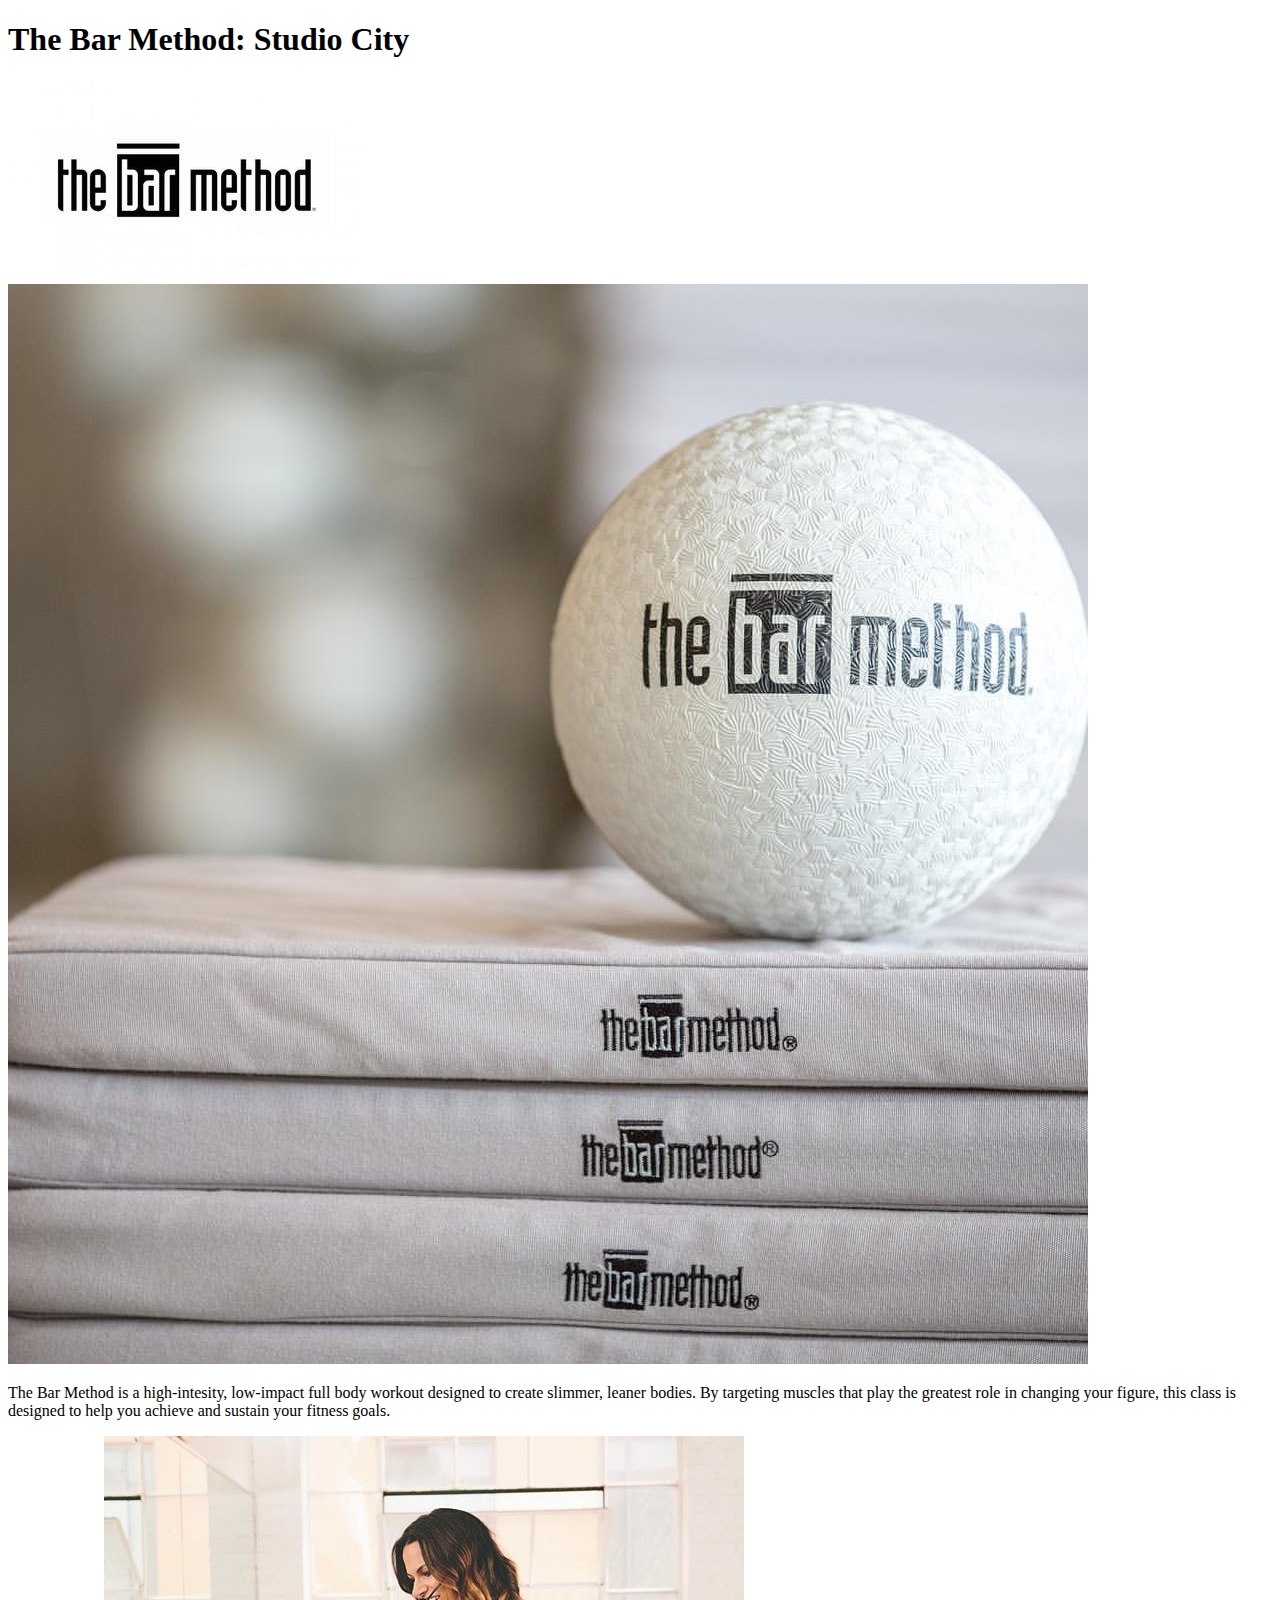
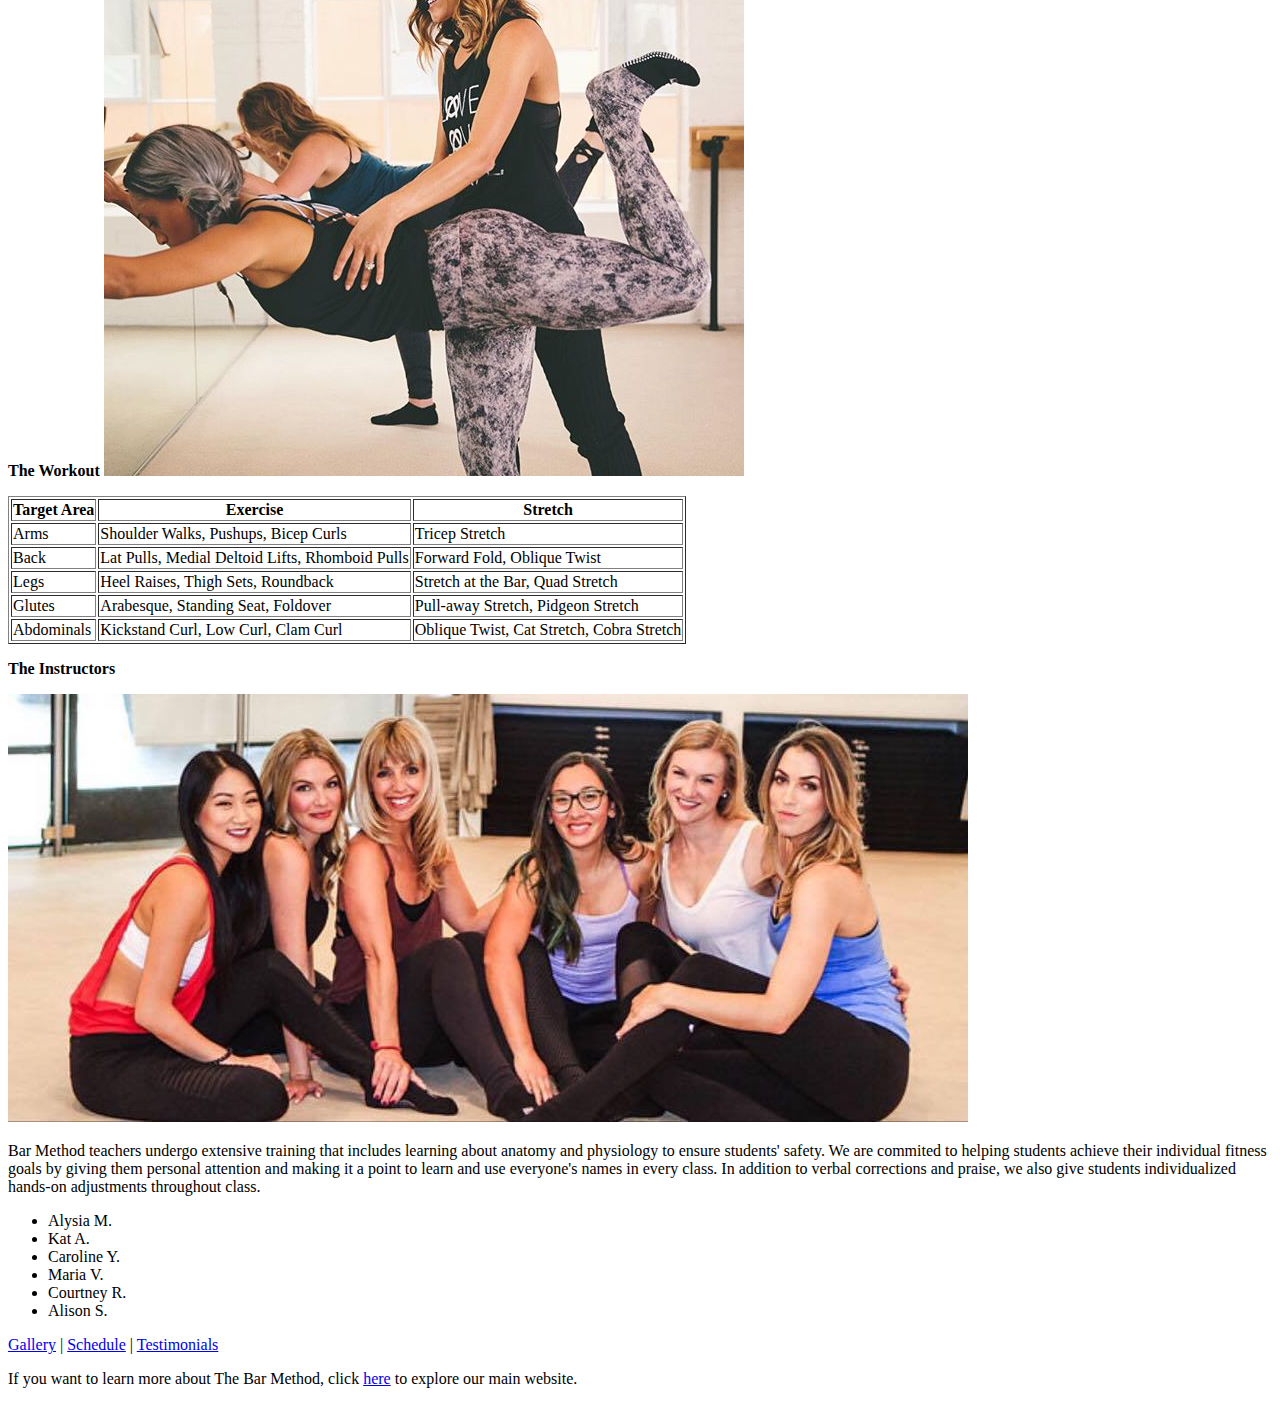
==== index.html @ 4fef4d72 "Add index.html, style.css and images" ====
<!DOCTYPE html>
<html>
<head>
	<title>Bar Method</title>
	<link rel="stylesheet" type="text/css" href="style.css">
</head>
<body>
	<h1>The Bar Method: Studio City</h1>
	<img src="logo.jpg">
	<img src="barprops.jpg">
	<p>The Bar Method is a high-intesity, low-impact full body workout designed to create slimmer, leaner bodies. By targeting muscles that play the greatest role in changing your figure, this class is designed to help you achieve and sustain your fitness goals. </p>
	<div>
		<p><strong>The Workout</strong>
			<img src="foldover.jpg">
			<table border="1">
				<tr>
					<th>Target Area</th>
					<th>Exercise</th>
					<th>Stretch</th>
				</tr>
				<tr>
					<td>Arms</td>
					<td>Shoulder Walks, Pushups, Bicep Curls</td>
					<td>Tricep Stretch</td>
				</tr>
				<tr>
					<td>Back</td>
					<td>Lat Pulls, Medial Deltoid Lifts, Rhomboid Pulls</td>
					<td>Forward Fold, Oblique Twist</td>
				</tr>
				<tr>
					<td>Legs</td>
					<td>Heel Raises, Thigh Sets, Roundback</td>
					<td>Stretch at the Bar, Quad Stretch</td>
				</tr>
				<tr>
					<td>Glutes</td>
					<td>Arabesque, Standing Seat, Foldover</td>
					<td>Pull-away Stretch, Pidgeon Stretch</td>
				<tr>
					<td>Abdominals</td>
					<td>Kickstand Curl, Low Curl, Clam Curl</td>
					<td>Oblique Twist, Cat Stretch, Cobra Stretch</td>
				</tr>
			</table>
	</div>
	<div>
		<p><strong>The Instructors</strong></p>
		<img src="instructors.jpg">
		<p>Bar Method teachers undergo extensive training that includes learning about anatomy and physiology to ensure students' safety. We are commited to helping students achieve their individual fitness goals by giving them personal attention and making it a point to learn and use everyone's names in every class. In addition to verbal corrections and praise, we also give students individualized hands-on adjustments throughout class.</p>
			<ul>
				<li>Alysia M.</li>
				<li>Kat A.</li>
				<li>Caroline Y.</li>
				<li>Maria V.</li>
				<li>Courtney R.</li>
				<li>Alison S.</li>
			</ul>
	</div>
	<nav>
		<a href="gallery.html">Gallery</a>	|
		<a href="schedule.html">Schedule</a>	|
		<a href="testimonials.html">Testimonials</a>	
	</nav>
	<footer>
		<p>If you want to learn more about The Bar Method, click <a href="http://www.barmethod.com">here</a> to explore our main website.</p>
	</footer>
</body>
</html>
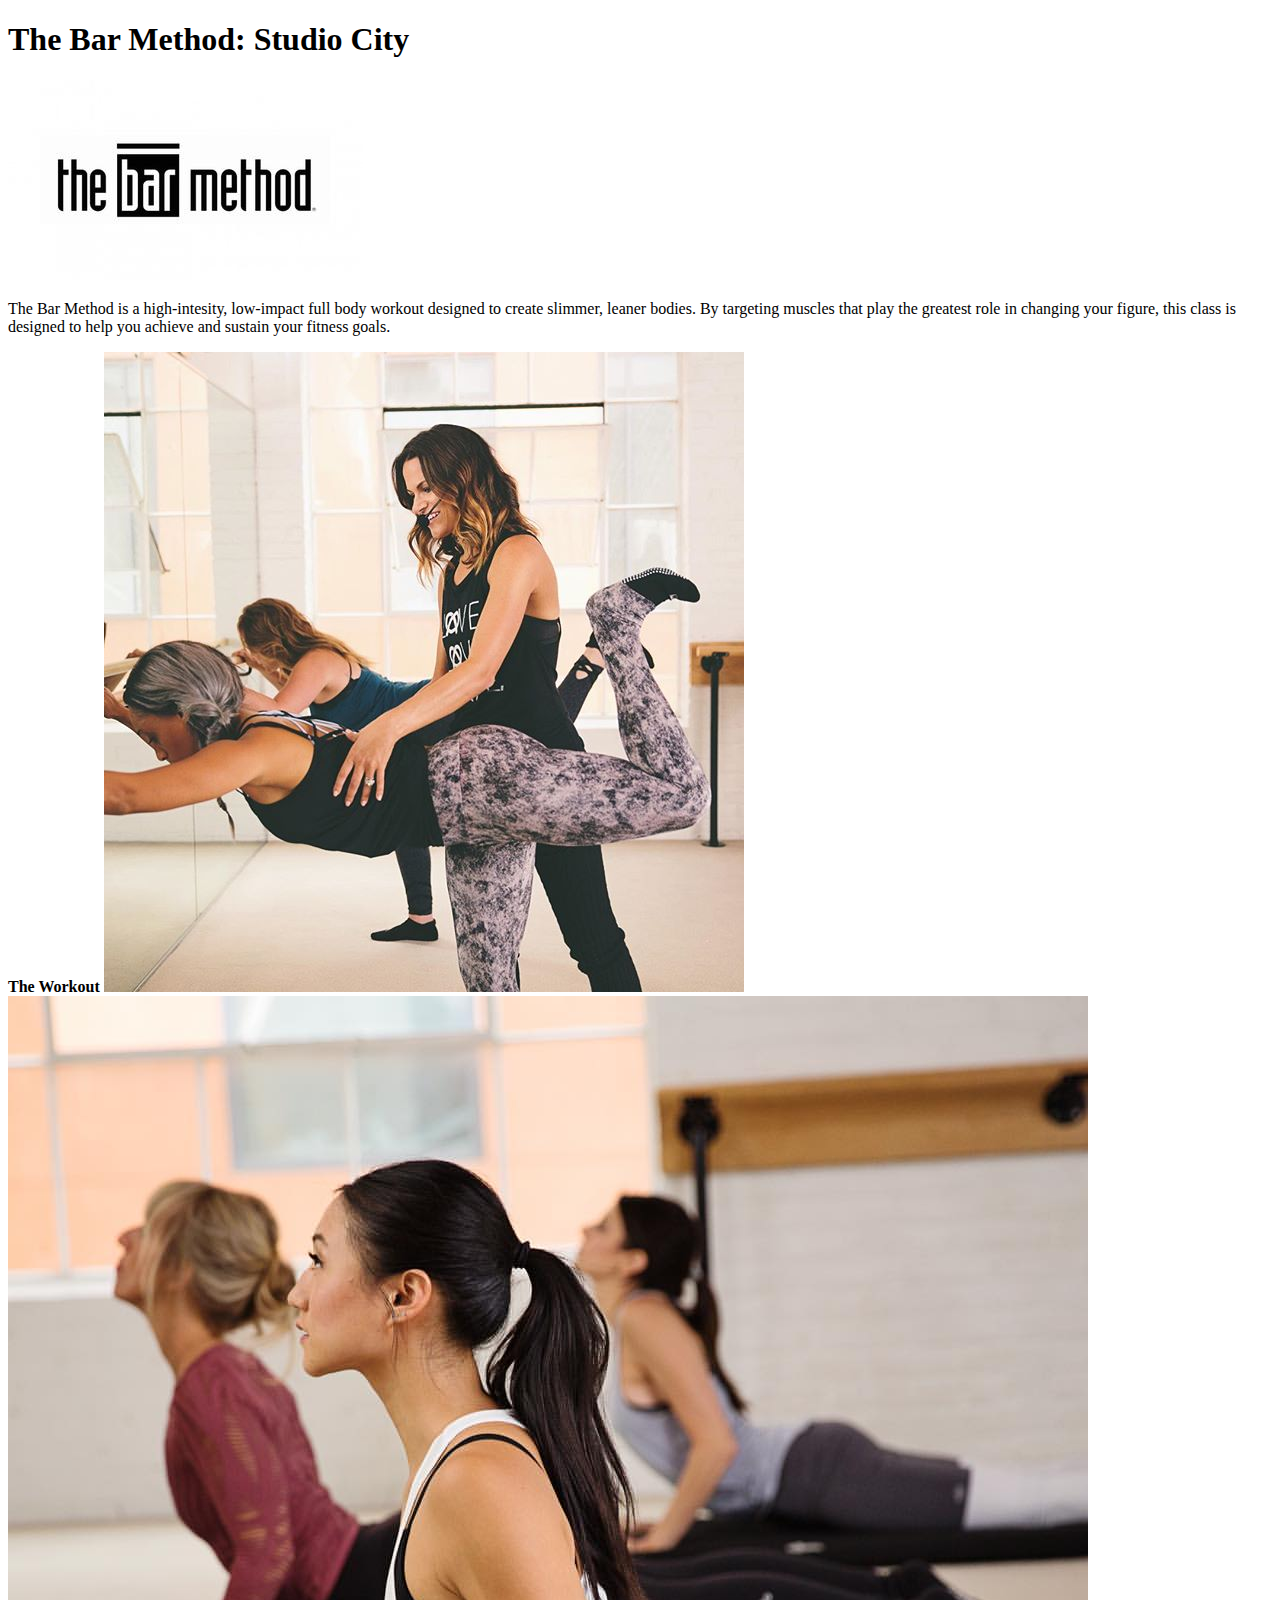
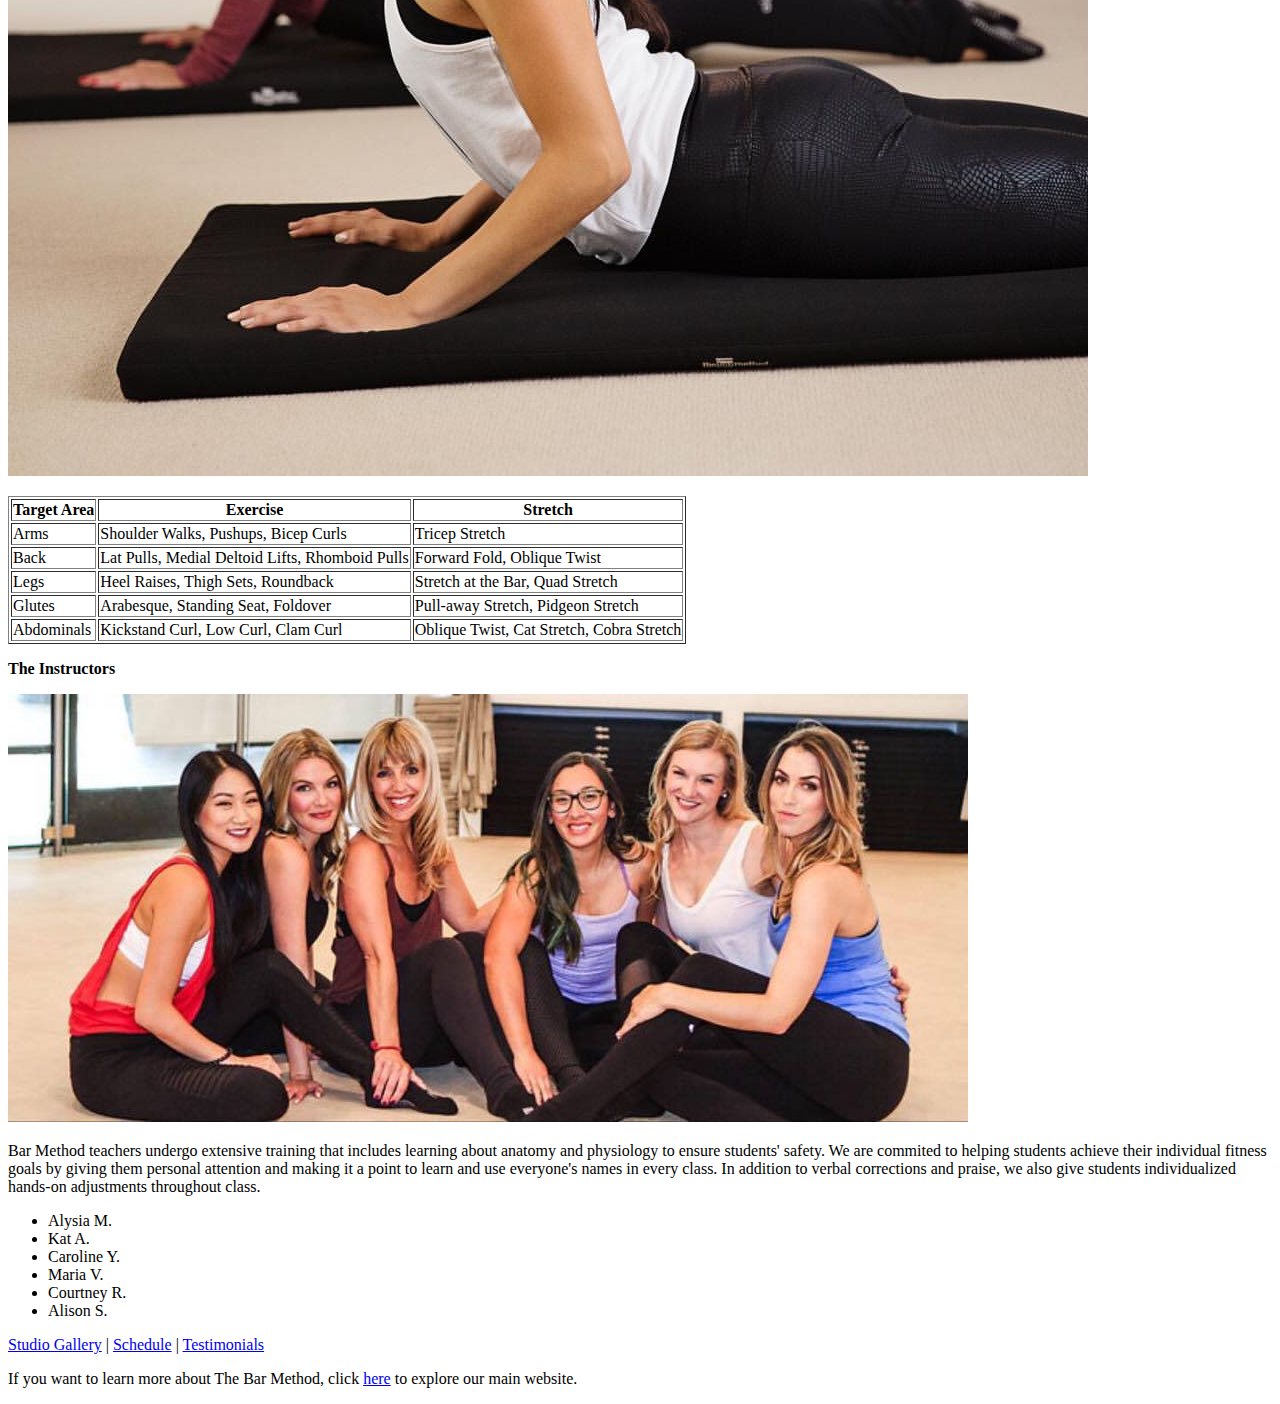
==== commit 7be5d8cb: "Update index.html, add gallery.html, add more images" ====
--- a/index.html
+++ b/index.html
@@ -7,11 +7,11 @@
 <body>
 	<h1>The Bar Method: Studio City</h1>
 	<img src="logo.jpg">
-	<img src="barprops.jpg">
 	<p>The Bar Method is a high-intesity, low-impact full body workout designed to create slimmer, leaner bodies. By targeting muscles that play the greatest role in changing your figure, this class is designed to help you achieve and sustain your fitness goals. </p>
 	<div>
 		<p><strong>The Workout</strong>
 			<img src="foldover.jpg">
+			<img src="cobra.jpg">
 			<table border="1">
 				<tr>
 					<th>Target Area</th>
@@ -58,7 +58,7 @@
 			</ul>
 	</div>
 	<nav>
-		<a href="gallery.html">Gallery</a>	|
+		<a href="gallery.html">Studio Gallery</a>	|
 		<a href="schedule.html">Schedule</a>	|
 		<a href="testimonials.html">Testimonials</a>	
 	</nav>
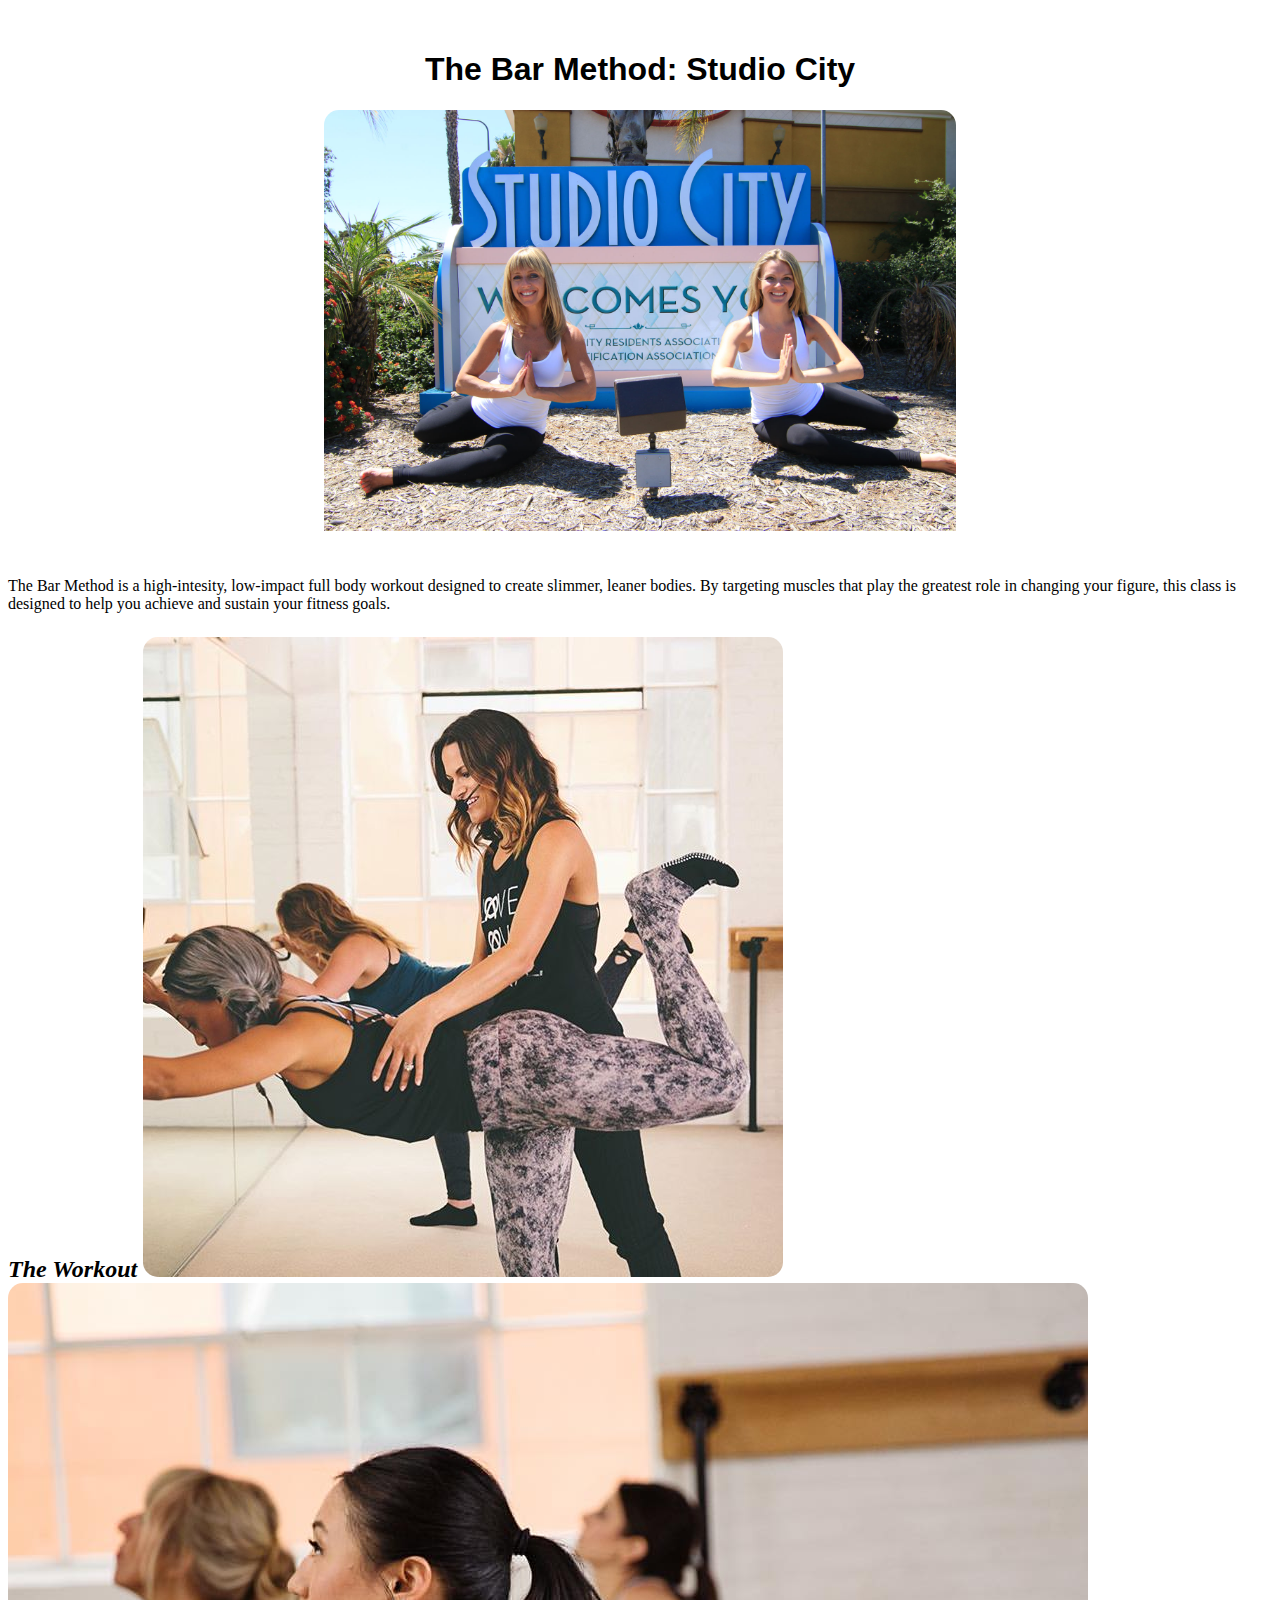
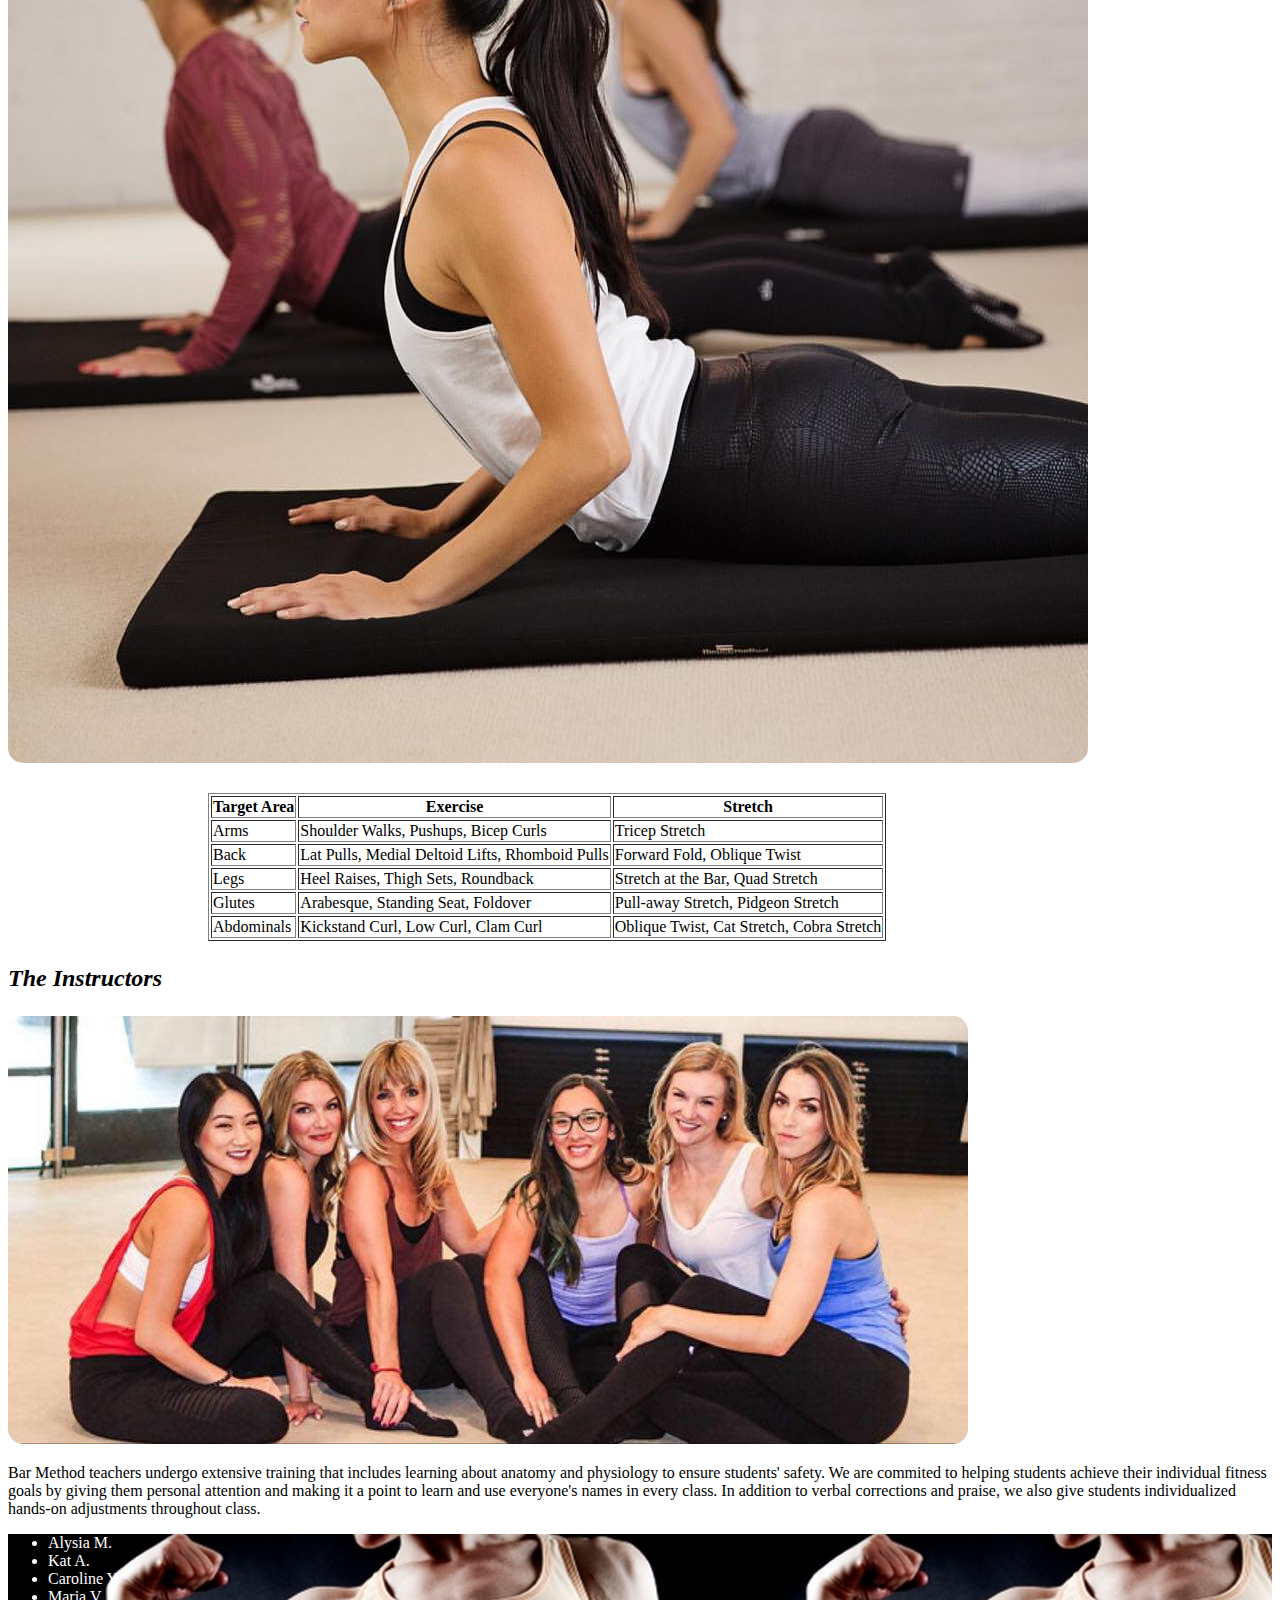
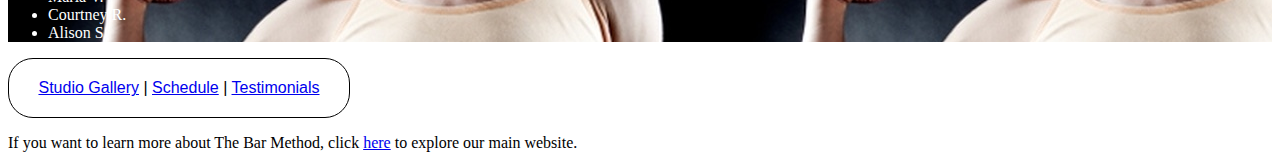
==== commit 2cb97490: "Add images and update index.html and style.css" ====
--- a/index.html
+++ b/index.html
@@ -5,13 +5,15 @@
 	<link rel="stylesheet" type="text/css" href="style.css">
 </head>
 <body>
-	<h1>The Bar Method: Studio City</h1>
-	<img src="logo.jpg">
-	<p>The Bar Method is a high-intesity, low-impact full body workout designed to create slimmer, leaner bodies. By targeting muscles that play the greatest role in changing your figure, this class is designed to help you achieve and sustain your fitness goals. </p>
+	<div id="topsection">
+		<h1>The Bar Method: Studio City</h1>
+		<img id="logo" src="studiocitybar.jpg" class="image"> 
+	</div>
+	<p class="words">The Bar Method is a high-intesity, low-impact full body workout designed to create slimmer, leaner bodies. By targeting muscles that play the greatest role in changing your figure, this class is designed to help you achieve and sustain your fitness goals. </p>
 	<div>
-		<p><strong>The Workout</strong>
-			<img src="foldover.jpg">
-			<img src="cobra.jpg">
+		<p class="label"><strong>The Workout</strong>
+			<img src="foldover.jpg" class="image" >
+			<img src="cobra.jpg" class="image">
 			<table border="1">
 				<tr>
 					<th>Target Area</th>
@@ -45,9 +47,9 @@
 			</table>
 	</div>
 	<div>
-		<p><strong>The Instructors</strong></p>
-		<img src="instructors.jpg">
-		<p>Bar Method teachers undergo extensive training that includes learning about anatomy and physiology to ensure students' safety. We are commited to helping students achieve their individual fitness goals by giving them personal attention and making it a point to learn and use everyone's names in every class. In addition to verbal corrections and praise, we also give students individualized hands-on adjustments throughout class.</p>
+		<p class="label"><strong>The Instructors</strong></p>
+		<img src="instructors.jpg"  class="image">
+		<p class="words">Bar Method teachers undergo extensive training that includes learning about anatomy and physiology to ensure students' safety. We are commited to helping students achieve their individual fitness goals by giving them personal attention and making it a point to learn and use everyone's names in every class. In addition to verbal corrections and praise, we also give students individualized hands-on adjustments throughout class.</p>
 			<ul>
 				<li>Alysia M.</li>
 				<li>Kat A.</li>
@@ -63,7 +65,7 @@
 		<a href="testimonials.html">Testimonials</a>	
 	</nav>
 	<footer>
-		<p>If you want to learn more about The Bar Method, click <a href="http://www.barmethod.com">here</a> to explore our main website.</p>
+		<p class="words">If you want to learn more about The Bar Method, click <a href="http://www.barmethod.com">here</a> to explore our main website.</p>
 	</footer>
 </body>
 </html>--- a/style.css
+++ b/style.css
@@ -0,0 +1,46 @@
+body {
+	max-width: 100%;
+}
+nav {
+	padding: 20px;
+	border: solid black 1px;
+	width: 300px;
+	border-radius: 25px;
+	text-align: center;
+	font-family: sans-serif;
+}
+
+table {
+	margin-left: 200px;
+}
+
+h1 {
+	text-align: center;
+	padding-top: 30px;
+	font-family: sans-serif;
+}
+
+#logo {
+	display: block;
+	margin: auto;
+	width:	50%;
+	padding-bottom: 30px;
+}
+
+ul {
+	background-image: url("barstrong.jpg");
+	color: white;
+}
+
+.words {
+	font-family: "Georgia", serif;
+}
+
+.image {
+	border-radius: 15px;
+}
+
+.label {
+	font-size: 150%;
+	font-style: oblique;
+}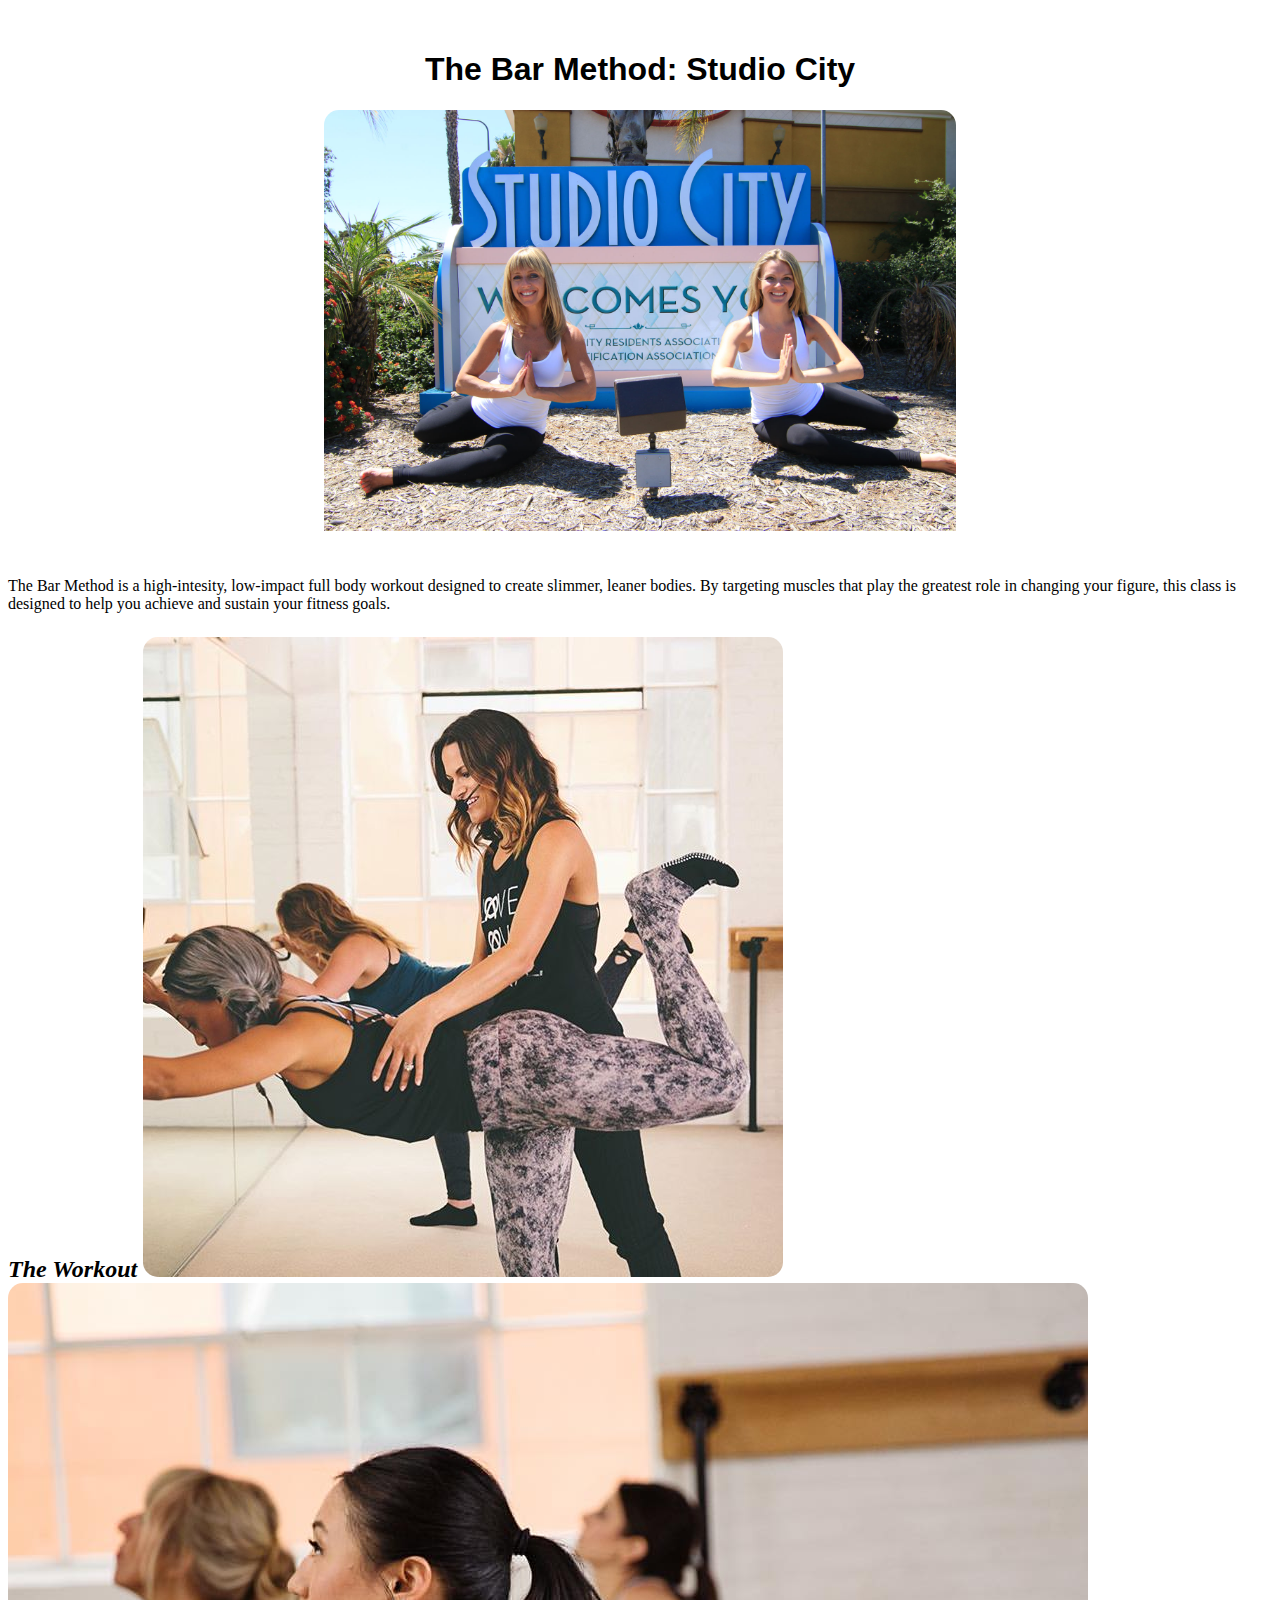
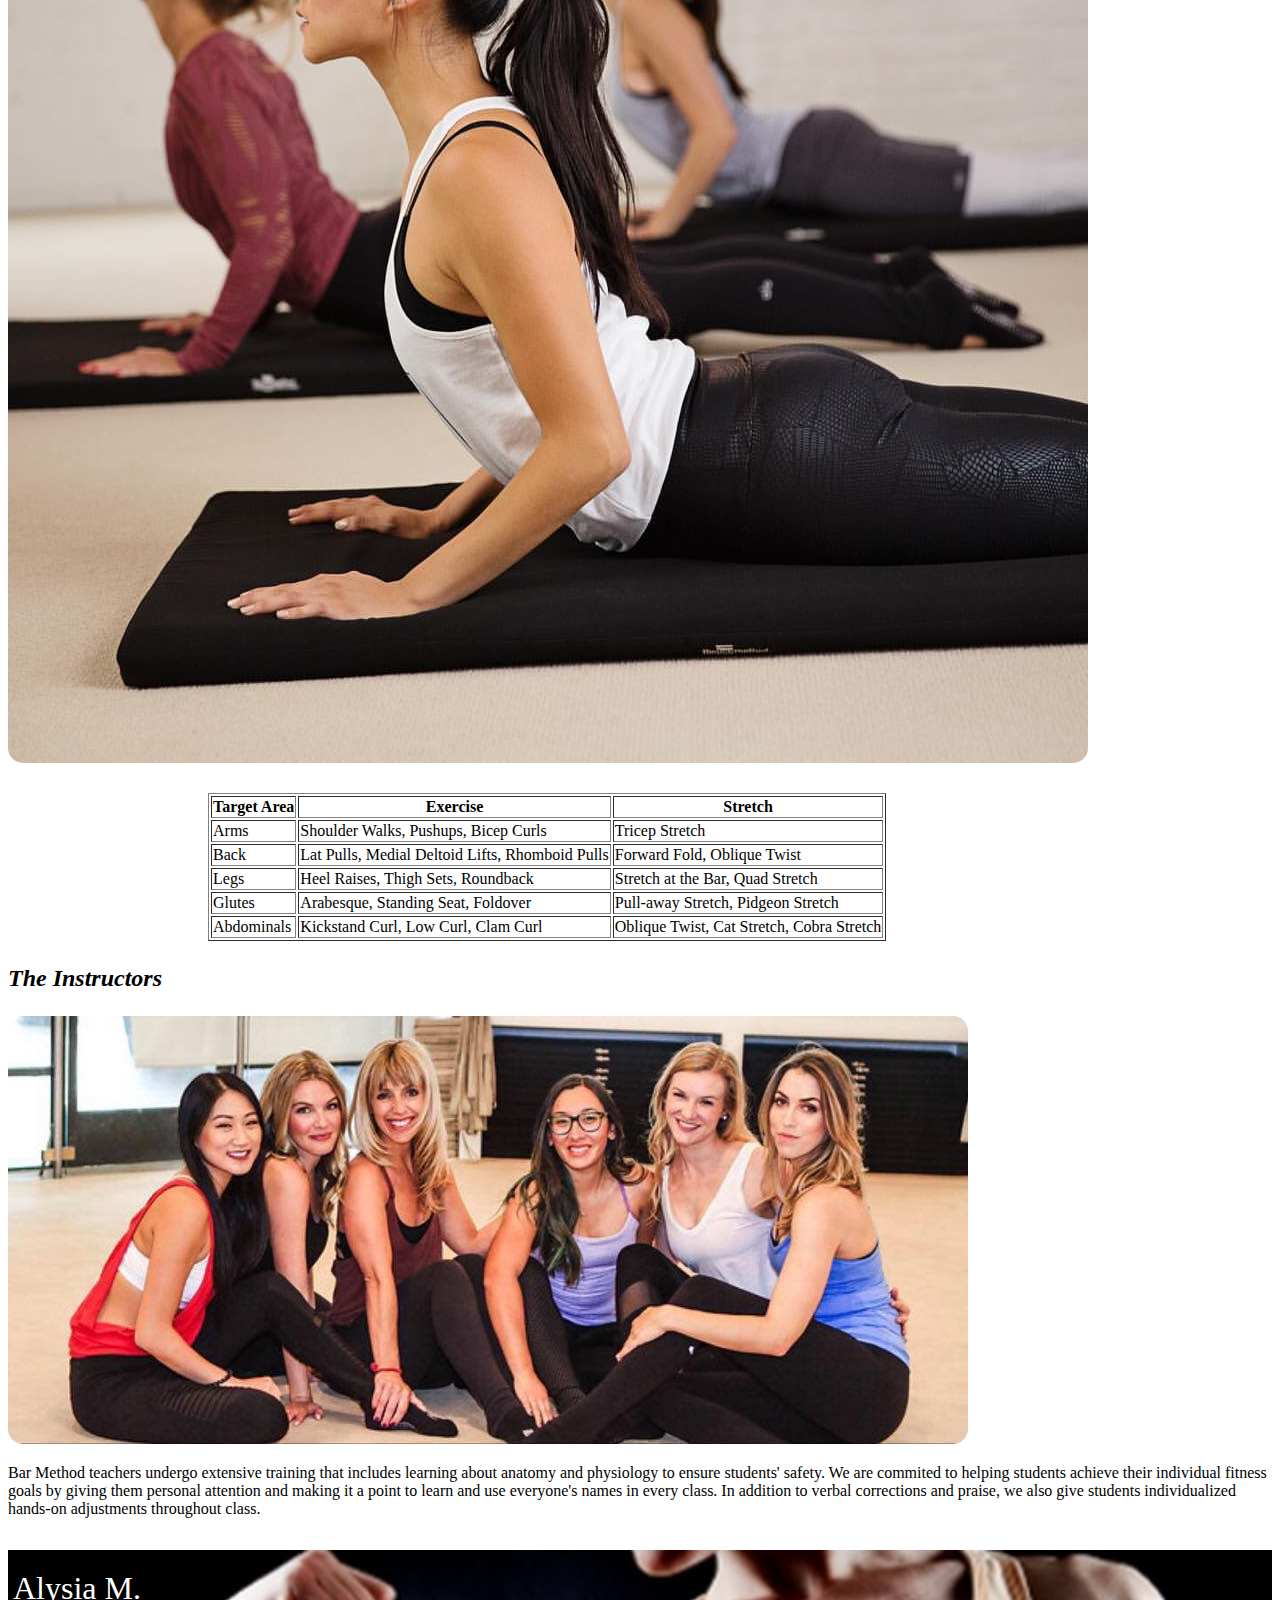
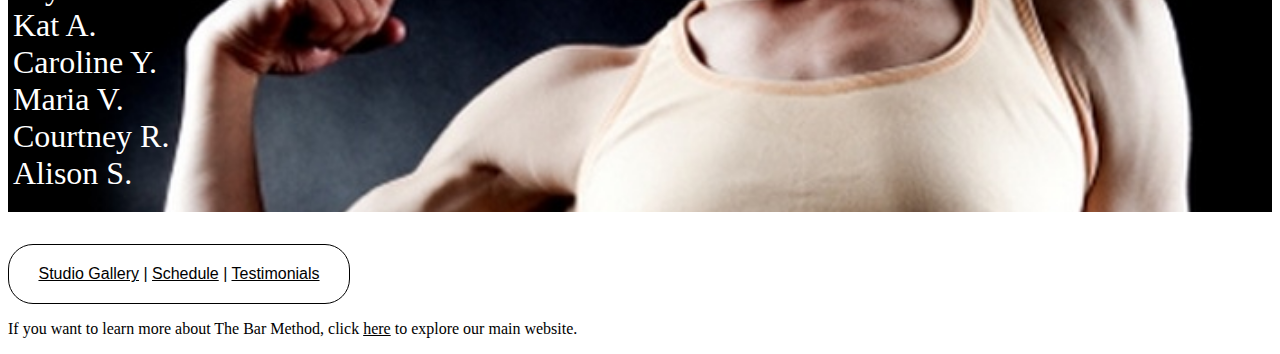
==== commit 6a7eb5ac: "Update gallery, index and style files" ====
--- a/index.html
+++ b/index.html
@@ -3,17 +3,18 @@
 <head>
 	<title>Bar Method</title>
 	<link rel="stylesheet" type="text/css" href="style.css">
+	<meta name="viewport" content="width=device-width, initial-scale=1.0">
 </head>
 <body>
 	<div id="topsection">
 		<h1>The Bar Method: Studio City</h1>
-		<img id="logo" src="studiocitybar.jpg" class="image"> 
+		<img id="logo" src="studiocitybar.jpg" class="image" alt="barmethod"> 
 	</div>
 	<p class="words">The Bar Method is a high-intesity, low-impact full body workout designed to create slimmer, leaner bodies. By targeting muscles that play the greatest role in changing your figure, this class is designed to help you achieve and sustain your fitness goals. </p>
 	<div>
 		<p class="label"><strong>The Workout</strong>
-			<img src="foldover.jpg" class="image" >
-			<img src="cobra.jpg" class="image">
+			<img src="foldover.jpg" class="image" alt="foldover" >
+			<img src="cobra.jpg" class="image" alt="cobra">
 			<table border="1">
 				<tr>
 					<th>Target Area</th>
@@ -48,7 +49,7 @@
 	</div>
 	<div>
 		<p class="label"><strong>The Instructors</strong></p>
-		<img src="instructors.jpg"  class="image">
+		<img src="instructors.jpg"  class="image" alt="instructors">
 		<p class="words">Bar Method teachers undergo extensive training that includes learning about anatomy and physiology to ensure students' safety. We are commited to helping students achieve their individual fitness goals by giving them personal attention and making it a point to learn and use everyone's names in every class. In addition to verbal corrections and praise, we also give students individualized hands-on adjustments throughout class.</p>
 			<ul>
 				<li>Alysia M.</li>
--- a/style.css
+++ b/style.css
@@ -29,7 +29,11 @@
 
 ul {
 	background-image: url("barstrong.jpg");
+	background-size: 100%;
+	background-repeat: no-repeat;
 	color: white;
+	padding: 20px 5px 20px;
+	font-size: 2em;
 }
 
 .words {
@@ -43,4 +47,24 @@
 .label {
 	font-size: 150%;
 	font-style: oblique;
+}
+
+a:link {
+	color: black;
+}
+
+a:visited {
+	color:red;
+}
+
+.g-image {
+	width: 50%;
+}
+
+/*Responsive Code Below*/
+
+@media screen and (max-width: 500px) {
+	.g-image {
+		width: 100%;
+	}
 }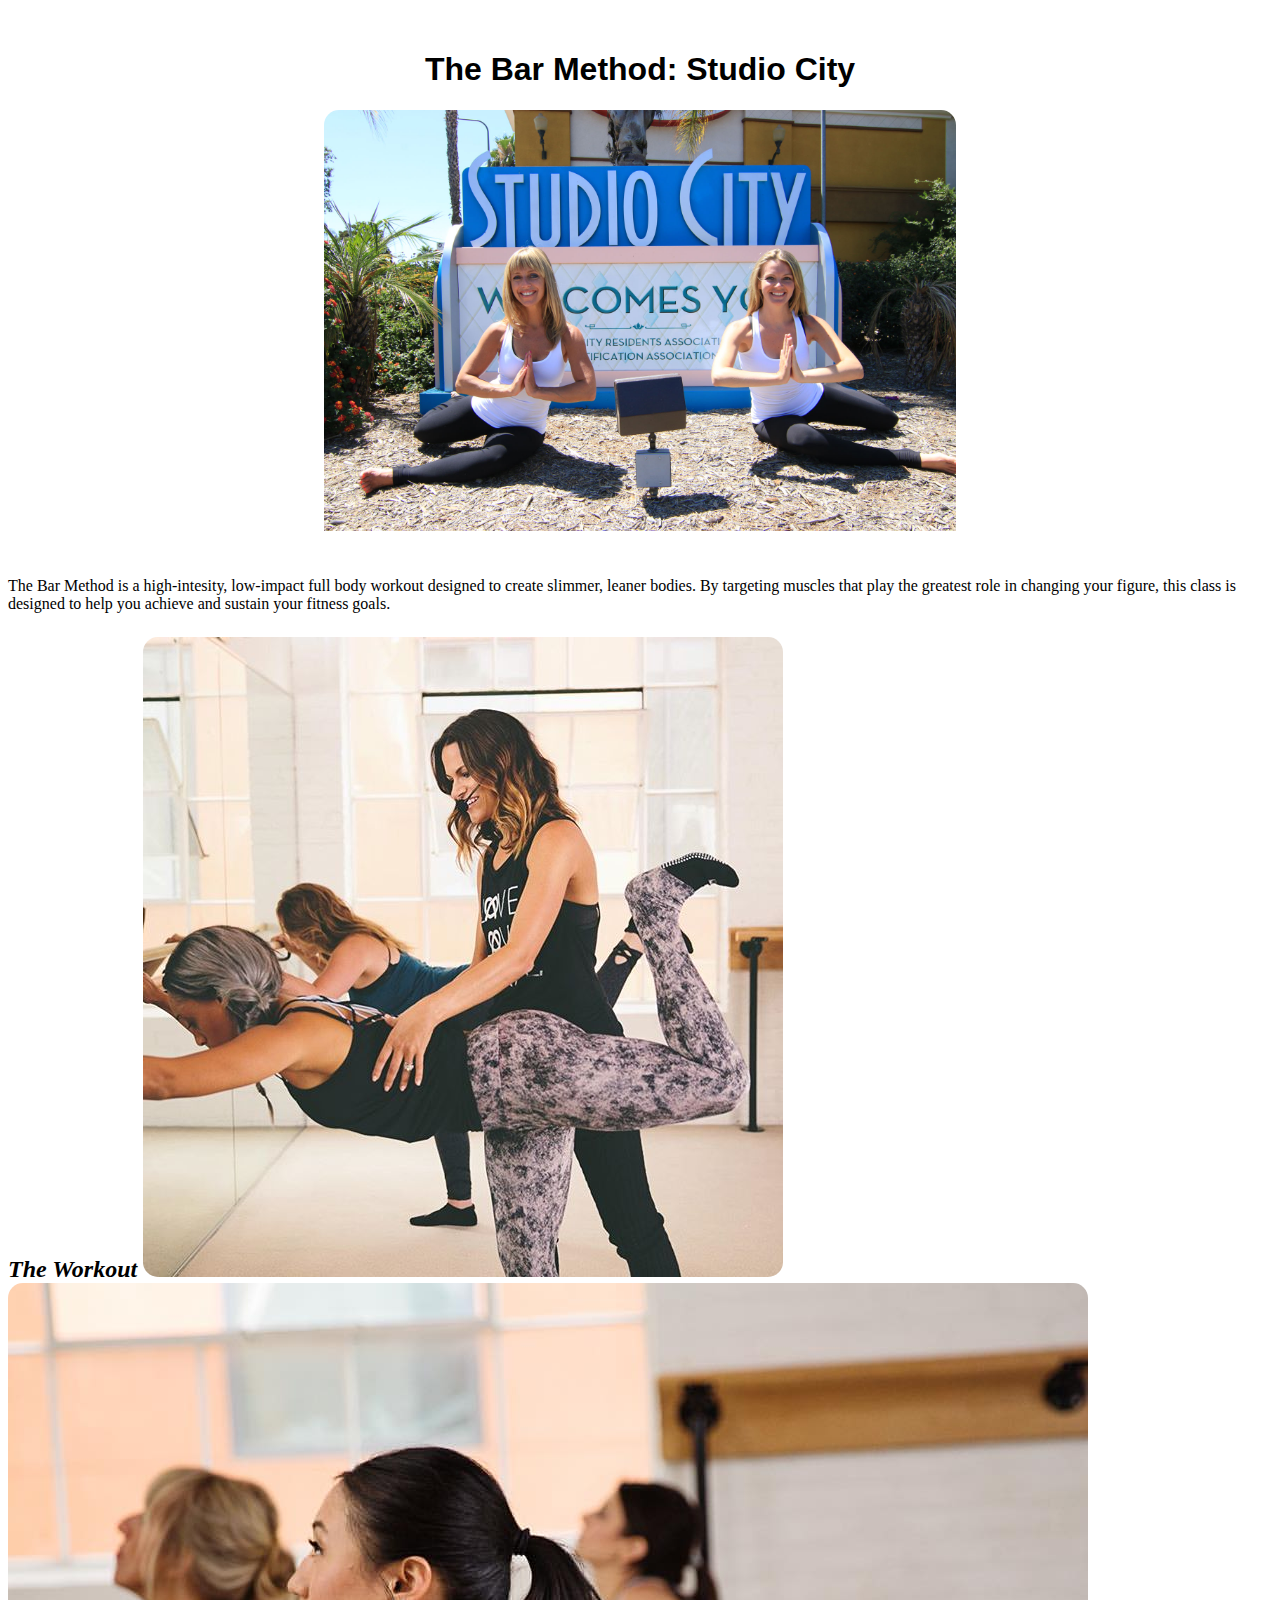
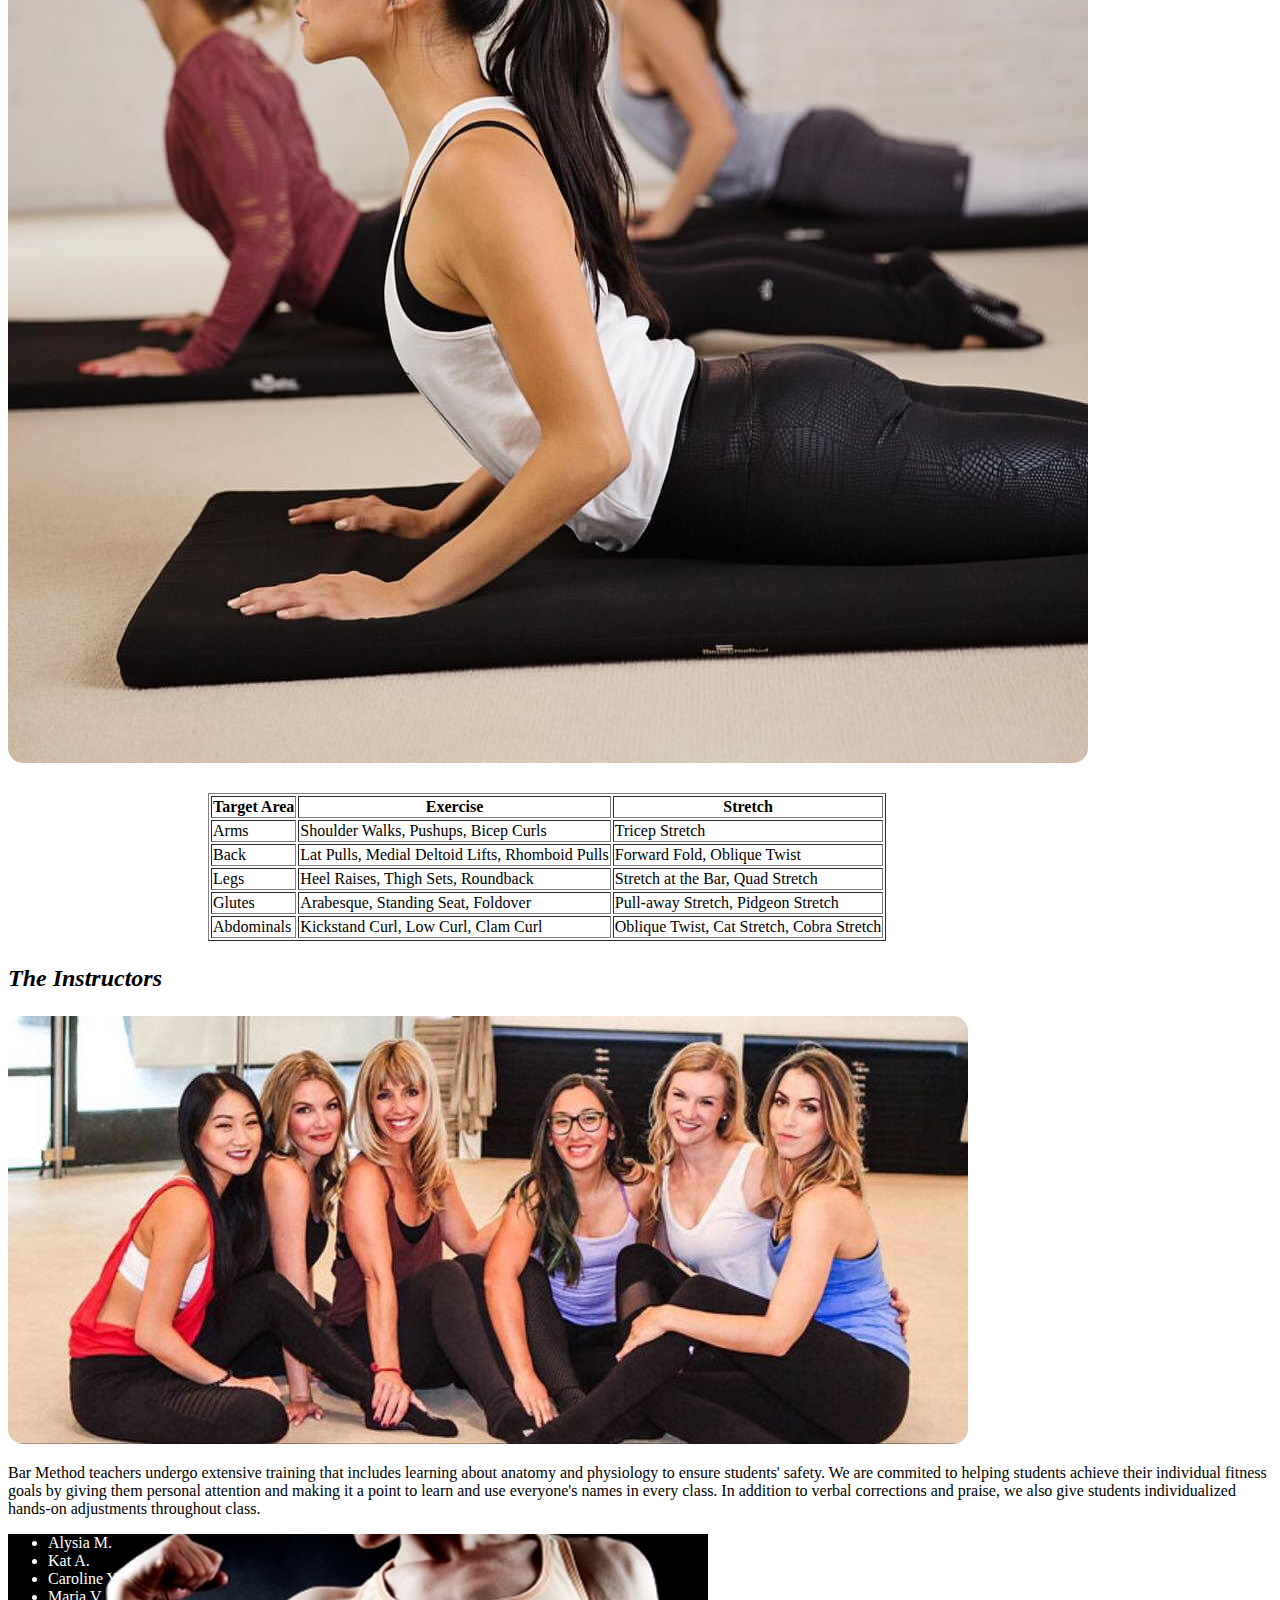
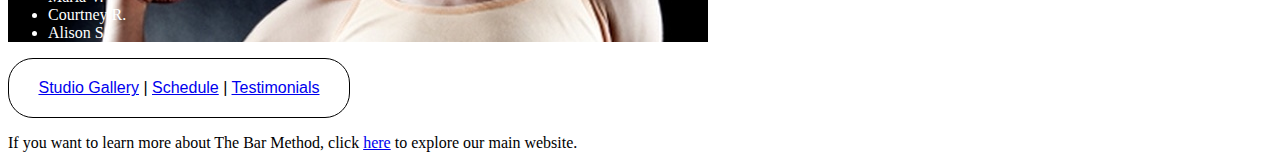
==== commit a3235a92: "Resolve merge conflict" ====
--- a/index.html
+++ b/index.html
@@ -3,18 +3,17 @@
 <head>
 	<title>Bar Method</title>
 	<link rel="stylesheet" type="text/css" href="style.css">
-	<meta name="viewport" content="width=device-width, initial-scale=1.0">
 </head>
 <body>
 	<div id="topsection">
 		<h1>The Bar Method: Studio City</h1>
-		<img id="logo" src="studiocitybar.jpg" class="image" alt="barmethod"> 
+		<img id="logo" src="studiocitybar.jpg" class="image"> 
 	</div>
 	<p class="words">The Bar Method is a high-intesity, low-impact full body workout designed to create slimmer, leaner bodies. By targeting muscles that play the greatest role in changing your figure, this class is designed to help you achieve and sustain your fitness goals. </p>
 	<div>
 		<p class="label"><strong>The Workout</strong>
-			<img src="foldover.jpg" class="image" alt="foldover" >
-			<img src="cobra.jpg" class="image" alt="cobra">
+			<img src="foldover.jpg" class="image" >
+			<img src="cobra.jpg" class="image">
 			<table border="1">
 				<tr>
 					<th>Target Area</th>
@@ -49,7 +48,7 @@
 	</div>
 	<div>
 		<p class="label"><strong>The Instructors</strong></p>
-		<img src="instructors.jpg"  class="image" alt="instructors">
+		<img src="instructors.jpg"  class="image">
 		<p class="words">Bar Method teachers undergo extensive training that includes learning about anatomy and physiology to ensure students' safety. We are commited to helping students achieve their individual fitness goals by giving them personal attention and making it a point to learn and use everyone's names in every class. In addition to verbal corrections and praise, we also give students individualized hands-on adjustments throughout class.</p>
 			<ul>
 				<li>Alysia M.</li>
--- a/style.css
+++ b/style.css
@@ -29,11 +29,9 @@
 
 ul {
 	background-image: url("barstrong.jpg");
-	background-size: 100%;
 	background-repeat: no-repeat;
+	background-width: 100%;
 	color: white;
-	padding: 20px 5px 20px;
-	font-size: 2em;
 }
 
 .words {
@@ -49,22 +47,10 @@
 	font-style: oblique;
 }
 
-a:link {
-	color: black;
-}
-
-a:visited {
-	color:red;
-}
-
-.g-image {
-	width: 50%;
-}
-
-/*Responsive Code Below*/
-
-@media screen and (max-width: 500px) {
-	.g-image {
-		width: 100%;
+@media screen and (min-width: 800px) {
+	#gallery-images {
+		max-height: 50%px;
+		max-width: 100%px
+		background-image: url();	
 	}
 }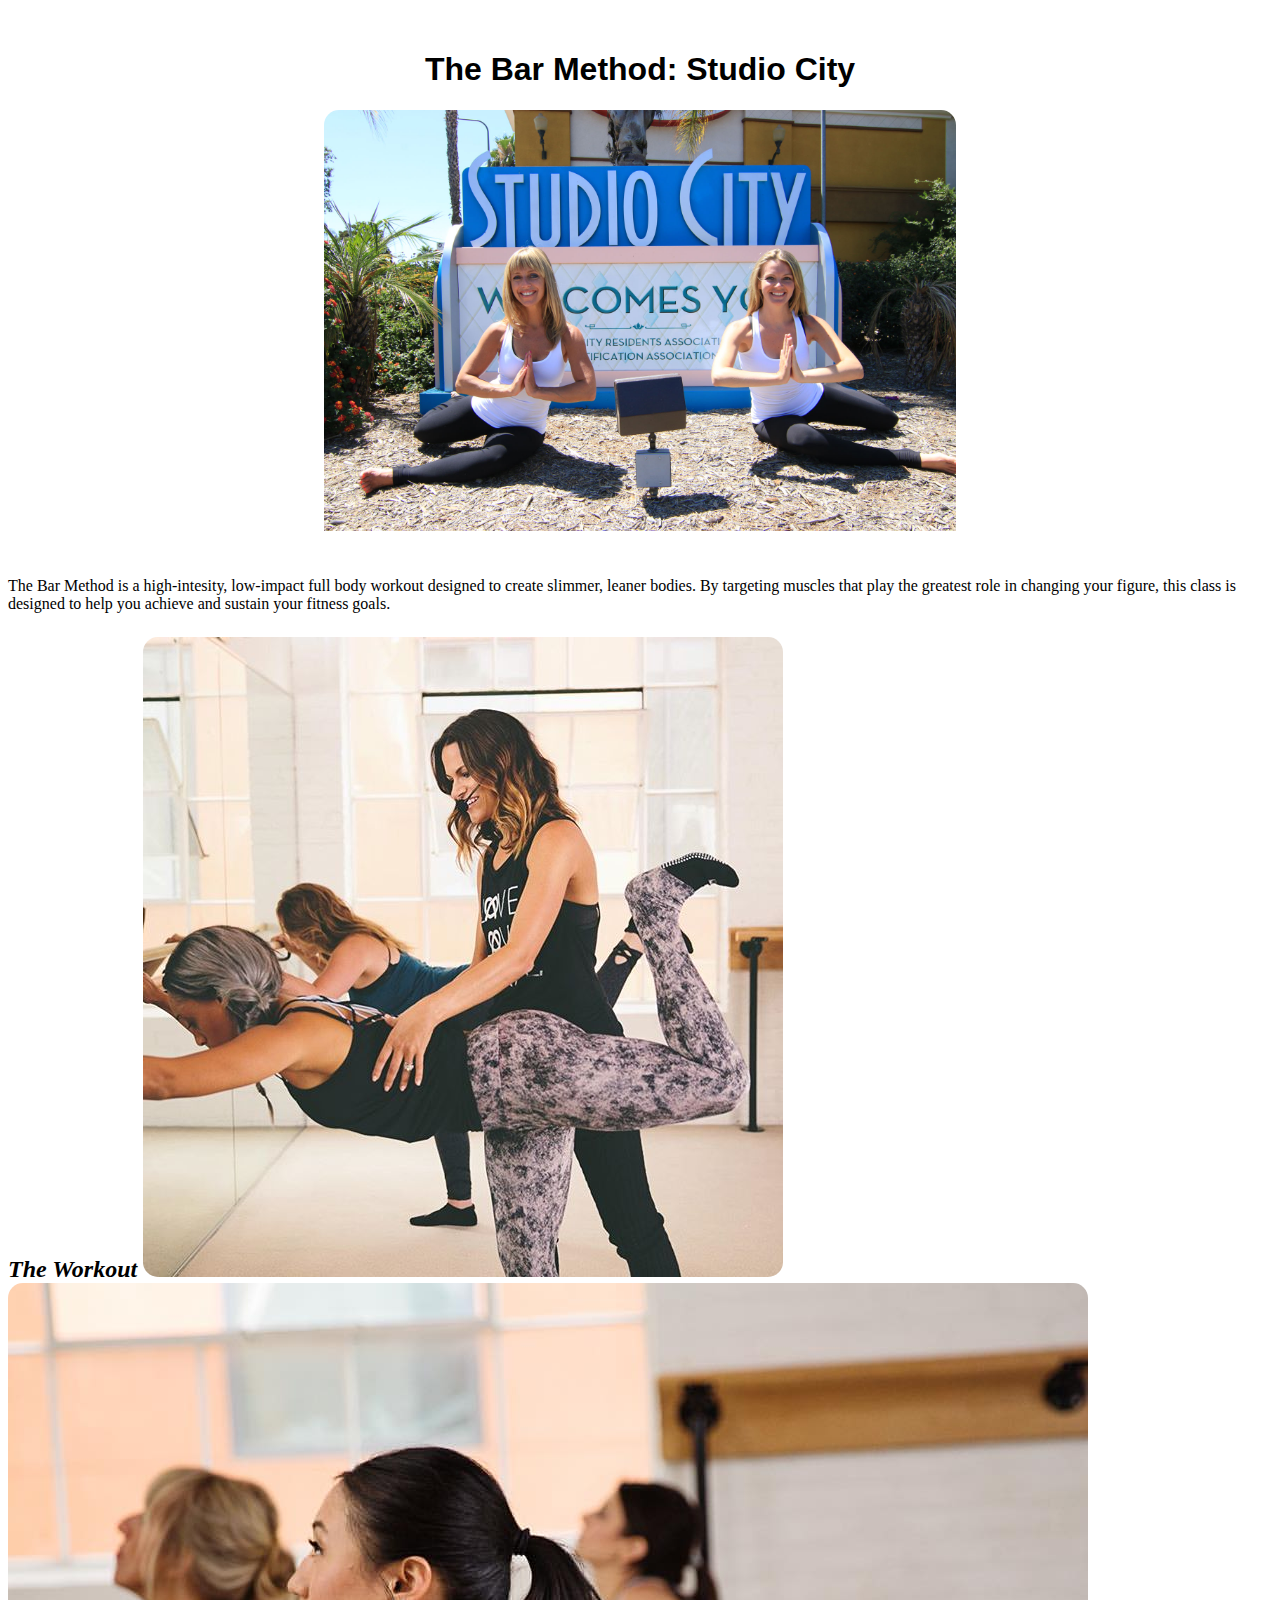
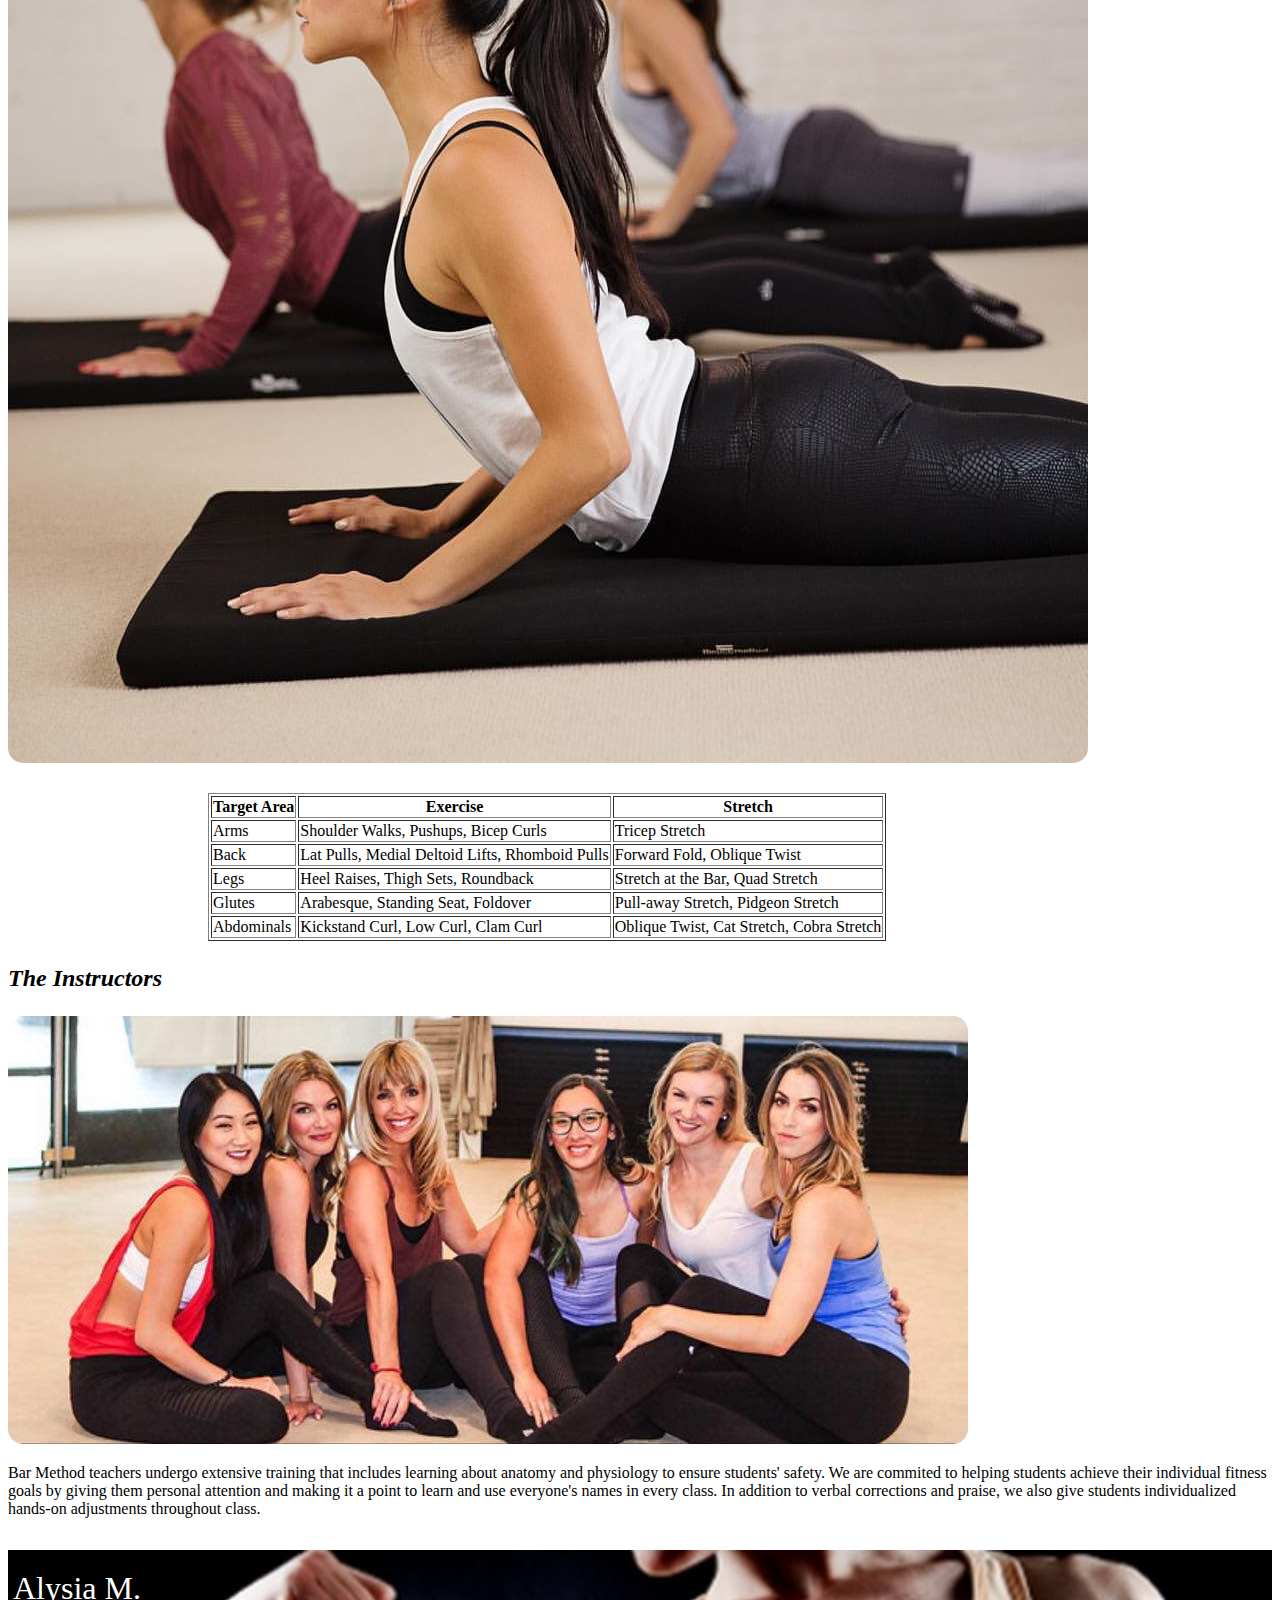
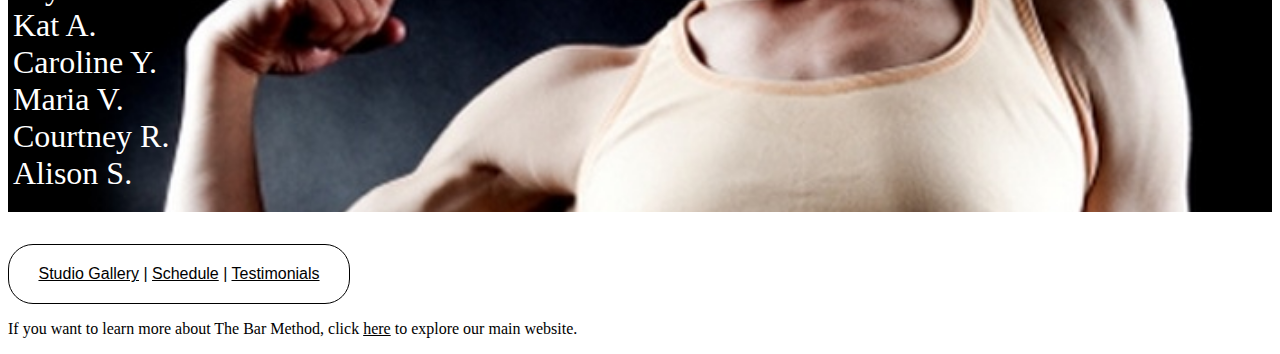
==== commit a580d053: "Merge pull request #2 from carolyoon/feature" ====
--- a/index.html
+++ b/index.html
@@ -3,17 +3,18 @@
 <head>
 	<title>Bar Method</title>
 	<link rel="stylesheet" type="text/css" href="style.css">
+	<meta name="viewport" content="width=device-width, initial-scale=1.0">
 </head>
 <body>
 	<div id="topsection">
 		<h1>The Bar Method: Studio City</h1>
-		<img id="logo" src="studiocitybar.jpg" class="image"> 
+		<img id="logo" src="studiocitybar.jpg" class="image" alt="barmethod"> 
 	</div>
 	<p class="words">The Bar Method is a high-intesity, low-impact full body workout designed to create slimmer, leaner bodies. By targeting muscles that play the greatest role in changing your figure, this class is designed to help you achieve and sustain your fitness goals. </p>
 	<div>
 		<p class="label"><strong>The Workout</strong>
-			<img src="foldover.jpg" class="image" >
-			<img src="cobra.jpg" class="image">
+			<img src="foldover.jpg" class="image" alt="foldover" >
+			<img src="cobra.jpg" class="image" alt="cobra">
 			<table border="1">
 				<tr>
 					<th>Target Area</th>
@@ -48,7 +49,7 @@
 	</div>
 	<div>
 		<p class="label"><strong>The Instructors</strong></p>
-		<img src="instructors.jpg"  class="image">
+		<img src="instructors.jpg"  class="image" alt="instructors">
 		<p class="words">Bar Method teachers undergo extensive training that includes learning about anatomy and physiology to ensure students' safety. We are commited to helping students achieve their individual fitness goals by giving them personal attention and making it a point to learn and use everyone's names in every class. In addition to verbal corrections and praise, we also give students individualized hands-on adjustments throughout class.</p>
 			<ul>
 				<li>Alysia M.</li>
--- a/style.css
+++ b/style.css
@@ -29,9 +29,12 @@
 
 ul {
 	background-image: url("barstrong.jpg");
+	background-size: 100%;
 	background-repeat: no-repeat;
-	background-width: 100%;
+
 	color: white;
+	padding: 20px 5px 20px;
+	font-size: 2em;
 }
 
 .words {
@@ -47,10 +50,23 @@
 	font-style: oblique;
 }
 
-@media screen and (min-width: 800px) {
-	#gallery-images {
-		max-height: 50%px;
-		max-width: 100%px
-		background-image: url();	
+a:link {
+	color: black;
+}
+
+a:visited {
+	color:red;
+}
+
+.g-image {
+	width: 50%;
+}
+
+/*Responsive Code Below*/
+
+@media screen and (max-width: 500px) {
+	.g-image {
+		width: 100%;
+
 	}
 }